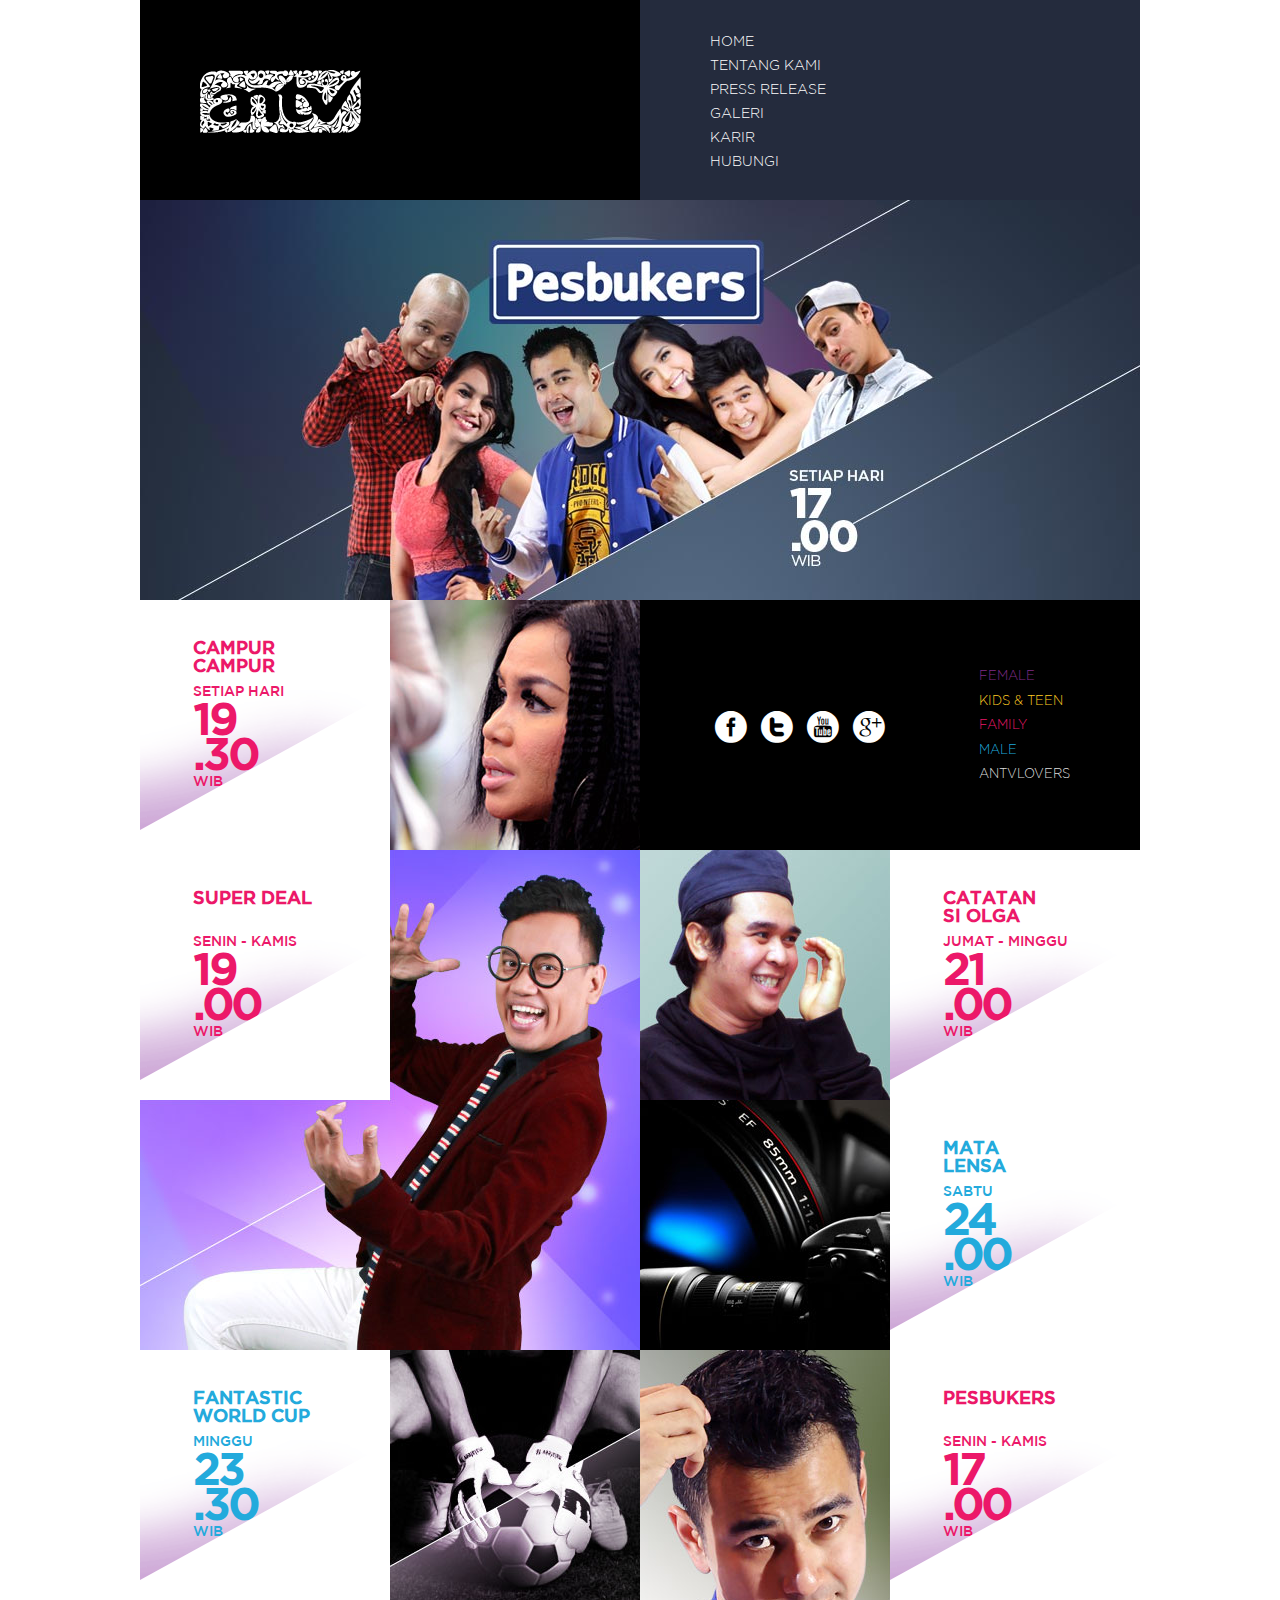
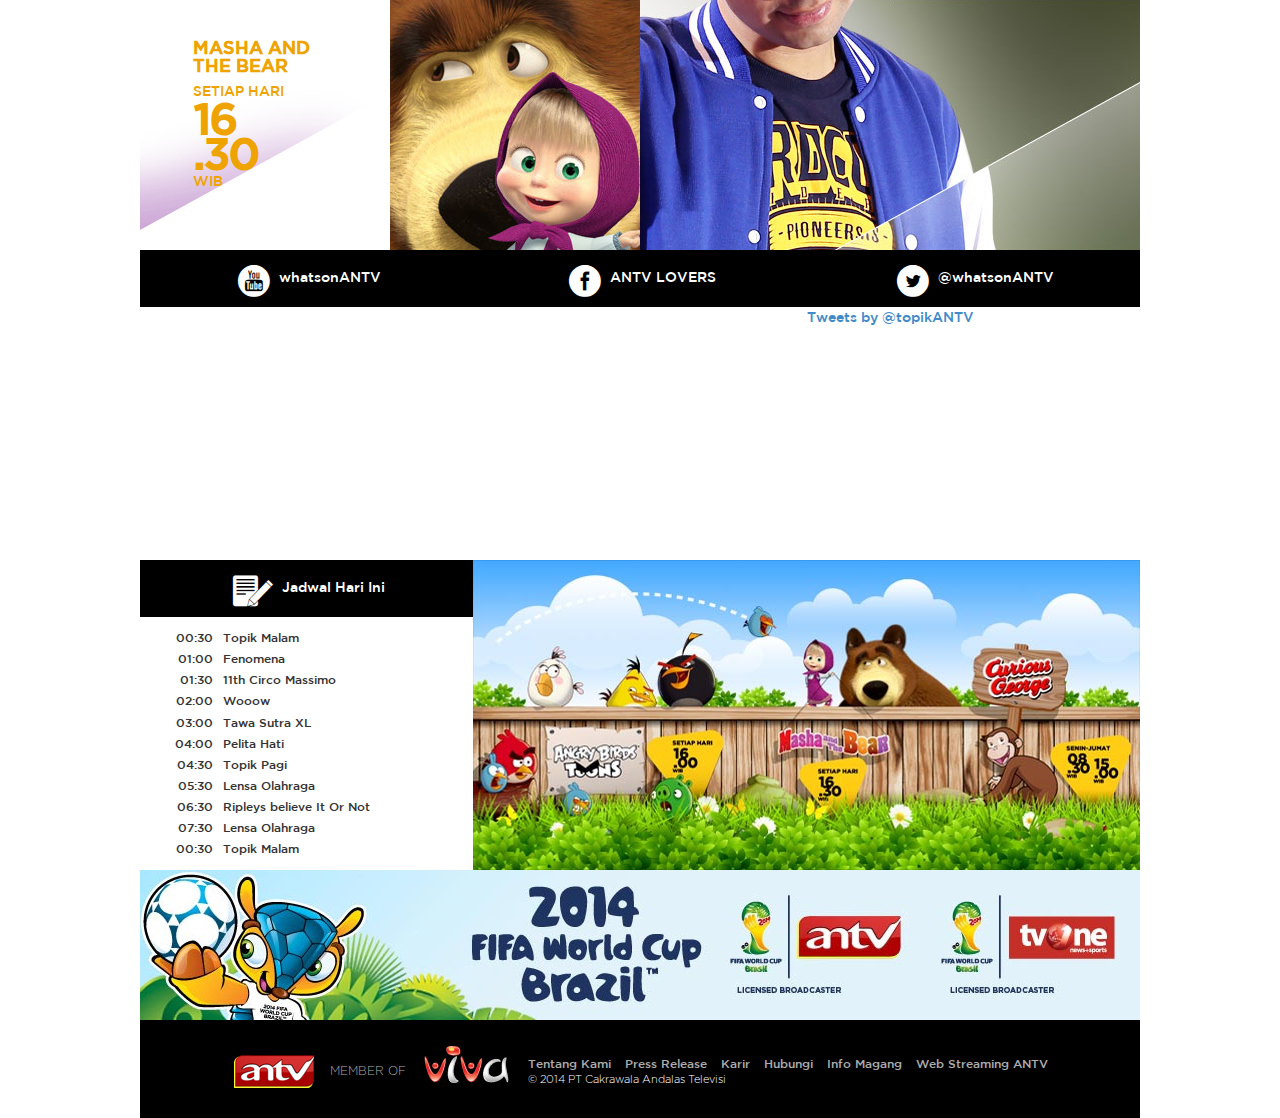
==== _index.html @ 437c38bb "server side" ====
<!DOCTYPE html>
<html lang="en">
  <head>
    <meta charset="utf-8">
    <meta http-equiv="X-UA-Compatible" content="IE=edge">
    <meta name="viewport" content="width=device-width, initial-scale=1">
    <meta name="description" content="">
    <meta name="author" content="">
    <link rel="shortcut icon" href="ico/favicon.ico">

    <title>Starter Template for Bootstrap</title>

    <!-- Bootstrap core CSS -->
    <link href="css/bootstrap.css" rel="stylesheet">

    <!-- Custom styles for this website -->
    <link href="css/style.css" rel="stylesheet">
    
    <!-- Custom styles for fonts -->
    <link href="css/fonts.css" rel="stylesheet">

    <!-- Just for debugging purposes. Don't actually copy this line! -->
    <!--[if lt IE 9]><script src="js/ie8-responsive-file-warning.js"></script><![endif]-->

    <!-- HTML5 shim and Respond.js IE8 support of HTML5 elements and media queries -->
    <!--[if lt IE 9]>
      <script src="https://oss.maxcdn.com/libs/html5shiv/3.7.0/html5shiv.js"></script>
      <script src="https://oss.maxcdn.com/libs/respond.js/1.4.2/respond.min.js"></script>
    <![endif]-->
  </head>

  <body class="no-js">
  <div id="overlay"></div>
  
  <div id="fb-root"></div>
  <script>(function(d, s, id) {
    var js, fjs = d.getElementsByTagName(s)[0];
    if (d.getElementById(id)) return;
    js = d.createElement(s); js.id = id;
    js.src = "//connect.facebook.net/en_GB/all.js#xfbml=1";
    fjs.parentNode.insertBefore(js, fjs);
  }(document, 'script', 'facebook-jssdk'));</script>
  
	<div id="main" class="container">
    
      <header>
        <div id="main_nav" class="navbar row" role="navigation">
          <div id="logo_area" class="col-xs-12 col-sm-6">
            <a href="javascript:void(0);" id="menu" class="visible-xs"><span class="icon icon-menu"></span></a>
            <a href="index.html"><img src="images/logo.png" width="162" height="63"></a>
          </div>
          <nav id="menu_area" class="col-xs-12 col-sm-6">
            <a href="javascript:void(0);" id="close" class="visible-xs"><span class="icon icon-close"></span></a>
            <ul>
              <li><a href="index.html">HOME</a></li>
              <li><a href="tentang_kami.html">TENTANG KAMI</a></li>
              <li><a href="press_release.html">PRESS RELEASE</a></li>
              <li><a href="galeri.html">GALERI</a></li>
              <li><a href="karir.html">KARIR</a></li>
              <li><a href="hubungi.html">HUBUNGI</a></li>
            </ul>
            <ul class="visible-xs">
              <li><a class="female" href="female.html">FEMALE</a></li>
              <li><a class="kids" href="kids.html">KIDS & TEEN</a></li>
              <li><a class="family" href="family.html">FAMILY</a></li>
              <li><a class="male" href="male.html">MALE</a></li>
              <li><a href="antvlovers.html">ANTVLOVERS</a></li>
            </ul>
          </nav>
        </div>
      </header>
    
      <div id="header">
        <ul class="rslides" id="slider">
          <li><img src="images/banner.jpg" alt=""><!--<p class="caption">This is a caption 1</p>--></li>
          <li><img src="images/banner2.jpg" alt=""><!--<p class="caption">This is a caption 2</p>--></li>
          <li><img src="images/banner3.jpg" alt=""><!--<p class="caption">This is a caption 3</p>--></li>
        </ul>
      </div>
      
      <div id="row1" class="row">
      
        <div class="col-xs-12 col-sm-6 col-sm-push-6">
          <div id="share">
            <div>
              <a href="#" class="icon icon-facebook"></a>
              <a href="#" class="icon icon-twitter"></a>
              <a href="#" class="icon icon-youtube"></a>
              <a href="#" class="icon icon-gplus"></a>
            </div>
          </div>
          <ul id="kanal_menu" class="hidden-xs">
            <li><a class="female" href="index.html">FEMALE</a></li>
            <li><a class="kids" href="index.html">KIDS & TEEN</a></li>
            <li><a class="family" href="index.html">FAMILY</a></li>
            <li><a class="male" href="index.html">MALE</a></li>
            <li><a href="index.html">ANTVLOVERS</a></li>
          </ul>
        </div>
        
  		<div class="col-xs-12 col-sm-6 col-sm-pull-6">
        
          <div class="row">
          
            <div class="col-xs-6 col-sm-6 box">
              <div class="box_content red">
                <img class="box_mask" src="images/mask.png">
                <h4 class="jdl_program">CAMPUR<br>CAMPUR</h4>
                <p class="hari">SETIAP HARI</p>
                <h1 class="jam">19<br>.30 <p>WIB</p></h1>
              </div>
            </div>
            
            <div class="col-xs-6 col-sm-6 box">
              <div class="box_content">
              <img class="cover" src="images/melaney.jpg">
              </div>
            </div>

          </div>
          
        </div>
        
      </div><!--END: #row1-->
      
      <div id="row2" class="row">
    
        <div class="col-xs-12 col-sm-6">
          <div class="row">
          
            <div class="col-xs-6 col-sm-6 box gantung">
              <div class="box_content red">
                <img class="box_mask" src="images/mask.png">
                <h4 class="jdl_program">SUPER DEAL</h4>
                <p class="hari">SENIN - KAMIS</p>
                <h1 class="jam">19<br>.00 <p>WIB</p></h1>
              </div>
            </div>
            
            <img class="cover" src="images/uya.jpg">
            
          </div>
        </div>
      
        <div class="col-xs-12 col-sm-6">
        
          <div class="row">
        
            <div class="col-xs-6 col-sm-6 box">
              <div class="box_content">
              <img class="cover" src="images/olga.jpg">
              </div>
            </div>
          
            <div class="col-xs-6 col-sm-6 box">
              <div class="box_content red">
                <img class="box_mask" src="images/mask.png">
                <h4 class="jdl_program">CATATAN<br>SI OLGA</h4>
                <p class="hari">JUMAT - MINGGU</p>
                <h1 class="jam">21<br>.00 <p>WIB</p></h1>
              </div>
            </div>
          
          </div>
          
          <div class="row">
        
            <div class="col-xs-6 col-sm-6 box">
              <div class="box_content">
              <img class="cover" src="images/lensa.jpg">
              </div>
            </div>
          
            <div class="col-xs-6 col-sm-6 box">
              <div class="box_content blue">
                <img class="box_mask" src="images/mask.png">
                <h4 class="jdl_program">MATA<br>LENSA</h4>
                <p class="hari">SABTU</p>
                <h1 class="jam">24<br>.00 <p>WIB</p></h1>
              </div>
            </div>
          
          </div>
          
        </div>
        
      </div><!--END: #row2-->
      
      <div id="row3" class="row">
    
        <div class="col-xs-12 col-sm-6">
        
          <div class="row">
                  
            <div class="col-xs-6 col-sm-6 box">
              <div class="box_content blue">
                <img class="box_mask" src="images/mask.png">
                <h4 class="jdl_program">FANTASTIC WORLD CUP</h4>
                <p class="hari">MINGGU</p>
                <h1 class="jam">23<br>.30 <p>WIB</p></h1>
              </div>
            </div>
            
            <div class="col-xs-6 col-sm-6 box">
              <div class="box_content">
              <img class="cover" src="images/bola.jpg">
              </div>
            </div>
          
          </div>
          
          <div class="row">
          
            <div class="col-xs-6 col-sm-6 box">
              <div class="box_content yellow">
                <img class="box_mask" src="images/mask.png">
                <h4 class="jdl_program">MASHA AND<br>THE BEAR</h4>
                <p class="hari">SETIAP HARI</p>
                <h1 class="jam">16<br>.30 <p>WIB</p></h1>
              </div>
            </div>
            
            <div class="col-xs-6 col-sm-6 box">
              <div class="box_content">
              <img class="cover" src="images/masha.jpg">
              </div>
            </div>
          
          </div>
          
        </div>
        
        <div class="col-xs-12 col-sm-6">
          <div class="row">
          
            <div class="col-xs-6 col-sm-6 box gantung kanan">
              <div class="box_content red">
                <img class="box_mask" src="images/mask.png">
                <h4 class="jdl_program">PESBUKERS</h4>
                <p class="hari">SENIN - KAMIS</p>
                <h1 class="jam">17<br>.00 <p>WIB</p></h1>
              </div>
            </div>
            
            <img class="cover" src="images/rafi.jpg">
          
          </div>
        </div>
        
      </div><!--END: #row3-->
      
      <div id="row4" class="row">
    
        <div id="kiri" class="col-xs-6 col-sm-4">
          <div class="row">
          
            <div class="col-xs-12 col-sm-12 fixed_height">
              <div class="box_title"><span class="icon icon-youtube"></span> whatsonANTV</div>
              <iframe width="100%" height="82%" src="//www.youtube.com/embed/pah2IJ0XaGI" frameborder="0" allowfullscreen></iframe>
            </div>
            
            <div id="jadwal" class="col-xs-12 col-sm-12 fixed_height">
              <div class="box_title"><span class="icon icon-pen"></span> Jadwal Hari Ini</div>
              <div class="scroll">
                <table width="100%" border="0" cellspacing="1" cellpadding="2">
                  <tr>
                    <td class="pull-right">00:30</td>
                    <td>Topik Malam</td>
                  </tr>
                  <tr>
                    <td class="pull-right">01:00</td>
                    <td>Fenomena</td>
                  </tr>
                  <tr>
                    <td class="pull-right">01:30</td>
                    <td>11th Circo Massimo</td>
                  </tr>
                  <tr>
                    <td class="pull-right">02:00</td>
                    <td>Wooow</td>
                  </tr>
                  <tr>
                    <td class="pull-right">03:00</td>
                    <td>Tawa Sutra XL</td>
                  </tr>
                  <tr>
                    <td class="pull-right">04:00</td>
                    <td>Pelita Hati</td>
                  </tr>
                  <tr>
                    <td class="pull-right">04:30</td>
                    <td>Topik Pagi</td>
                  </tr>
                  <tr>
                    <td class="pull-right">05:30</td>
                    <td>Lensa Olahraga</td>
                  </tr>
                  <tr>
                    <td class="pull-right">06:30</td>
                    <td>Ripleys believe It Or Not</td>
                  </tr>
                  <tr>
                    <td class="pull-right">07:30</td>
                    <td>Lensa Olahraga</td>
                  </tr>
                  <tr>
                    <td class="pull-right">00:30</td>
                    <td>Topik Malam</td>
                  </tr>
                  <tr>
                    <td class="pull-right">01:00</td>
                    <td>Fenomena</td>
                  </tr>
                  <tr>
                    <td class="pull-right">01:30</td>
                    <td>11th Circo Massimo</td>
                  </tr>
                  <tr>
                    <td class="pull-right">02:00</td>
                    <td>Wooow</td>
                  </tr>
                </table>
              </div>
            </div>
          
          </div>
        </div>
        
        <div id="kanan" class="col-xs-6 col-sm-8">
          
          <div class="row">
          
            <div class="col-xs-12 col-sm-6 fixed_height">
              <div class="box_title"><span class="icon icon-facebook"></span> ANTV LOVERS</div>
              <div class="fb-like-box" data-href="https://www.facebook.com/pages/antv-lovers/152528918100149" data-width="100%" data-height="100%" data-colorscheme="light" data-show-faces="true" data-header="false" data-stream="false" data-show-border="false"></div>
            </div>
            <div class="col-xs-12 col-sm-6 fixed_height">
              <div class="box_title"><span class="icon icon-twitter2"></span> @whatsonANTV</div>
              <a class="twitter-timeline"  href="https://twitter.com/topikANTV"  data-widget-id="440162177152872448">Tweets by @topikANTV</a>
      <script>!function(d,s,id){var js,fjs=d.getElementsByTagName(s)[0],p=/^http:/.test(d.location)?'http':'https';if(!d.getElementById(id)){js=d.createElement(s);js.id=id;js.src=p+"://platform.twitter.com/widgets.js";fjs.parentNode.insertBefore(js,fjs);}}(document,"script","twitter-wjs");</script>
            </div>
            
          </div>
          
          <div class="hidden-xs">
            <img class="cover" src="images/anime.jpg">
          </div>
          
        </div>
        
      </div><!--END: #row4-->
      
      <img class="cover visible-xs" src="images/anime.jpg">
      <img class="cover" src="images/worldcup.jpg">
      
      <footer class="row">
        
        <div id="member" class="pull-left">
          <img src="images/logo_antv_small.png"> MEMBER OF <img src="images/logo_viva_small.png">
        </div>
        
        <div id="menu_foot" class="pull-left">
          <a href="#">Tentang Kami</a>
          <a href="#">Press Release</a>
          <a href="#">Karir</a>
          <a href="#">Hubungi</a>
          <a href="#">Info Magang</a>
          <a href="#">Web Streaming ANTV</a>
          <span>&copy; 2014 PT Cakrawala Andalas Televisi</span>
        </div>
          
      </footer>
      
      </div><!-- /.container -->

    <!-- Bootstrap core JavaScript
    ================================================== -->
    <!-- Placed at the end of the document so the pages load faster -->
    <script src="js/jquery.min.js"></script>
    <script src="js/responsiveslides.min.js"></script>
	<script src="js/modernizr.js"></script>
    <script src="js/controller.js"></script>
  </body>
</html>
---- css/style.css ----
@charset "UTF-8";
/* CSS Document */

/*MAIN*/
body {
	font-family: "Gotham-Medium", Arial, Helvetica, sans-serif;
}
a,
.icon {
	transition: color 200ms linear 0s, background-color 300ms cubic-bezier(0.23, 1, 0.32, 1) 0s;
}
a:hover {
	text-decoration: none;
}
#main {
	background: #000;
}
.no_scroll {
	overflow: hidden;
}
.tutup {
	/*background: rgba(236, 24, 105, 0.5);*/
	position: fixed;
	top: 0;
    bottom: 0;
	z-index: 5;
    width: 100%;
}

/*INDEPENDENT CLASS*/
.box_title {
	background: #000;
	color: #fff;
	text-align: center;
}

/*HEADER*/
#menu_area {
	background: #242b3d;
}
#menu_area ul {
	margin: 30px 0 0 14%;
	padding: 0;
}
#menu_area ul li,
#kanal_menu li {
	list-style: none;
	padding: 0;
	font-family: "Gotham-Light", Arial, Helvetica, sans-serif;
}
#menu_area ul li a {
	padding: 2px 0;
	color: #fff;
	display: inline-block;
}
#menu_area ul li a:hover {
	color: #ffca23;
}
#share {
	float: left;
}
#share div {
	display: table-cell;
	vertical-align: middle;
	position: absolute;
	top: 58%;
	width: 50%;
	text-align: right;
}
#share a {
	padding-top: 0;
	height: 32px;
}
#kanal_menu {
	float: right;
	margin: 13% 70px 0 0;
}
#kanal_menu li a {
	padding: 3px 0;
	font-size: 13px;
	display: inline-block;
	color: #ddd;
}
#kanal_menu li a.female,
#menu_area li a.female {
	color: #802c89;
}
#kanal_menu li a.kids,
#menu_area li a.kids {
	color: #ffca23;
}
#kanal_menu li a.family,
#menu_area li a.family {
	color: #ec1869;
}
#kanal_menu li a.male,
#menu_area li a.male {
	color: #1fa9db;
}
#kanal_menu li a:hover {
	color: #fff;
}
#main_nav,
#logo_area,
#menu_area {
	height: 200px;
}
#logo_area {
	text-align:left;
}
#logo_area img {
	margin: 70px 0 67px 60px;
	width: 162px;
	height: auto;
}

@media (max-width: 767px) {
/*MOBILE SITE MENU*/
	header {
		margin-bottom: 29px;
	}
    #main_nav,
	#logo_area,
	#menu_area {
		height: auto;
	}
	#logo_area {
		position: fixed;
		background: #000;
		z-index: 3;
		text-align: center;
	}
	#logo_area img {
		margin: 15px 0;
		width: 125px;
		height: auto;
	}
	#menu,
	#close {
		position: fixed;
		top: 23px;
		right: 10px;
		background: #fff;
		color: #1F2430;
		z-index: 3;
	}
	#close {
		position: absolute;
	}
	#menu .icon,
	#close .icon {
		padding: 0;
		width: 31px;
		height: 31px;
	}
	#menu_area {
		background: rgba(36, 43, 61, 0.95);
		float:right;        
		position:fixed;
		right:-270px;
		top:0px;
		display:none;
		z-index: 6;
		width:270px;
		height:100%;
		overflow: auto;
	}
	#menu_area ul {
		margin-right: 14%;
	}
	#menu_area ul li a {
		display: block;
		padding: 5px 0;
		border-bottom: 1px dotted #354255;
	}
	a.boxclose{
		font-size: 1.5em;
		font-family: 'futura_book';
		float:right;
		width:40px;
		height:40px;
		position:absolute;
		right:30px;
		top:30px;
		color:#fff;
		background-color:#00b698;
		cursor:pointer;
		z-index:120;
	}
	a.boxclose:hover {
		background-color:#00857f;
		cursor:pointer;
	}
        
/* Style for overlay and box end*/ 
}

@media (min-width: 500px) {
	#row1 .col-sm-6,
	#row2 .col-sm-6,
	#row3 .col-sm-6 {
    	width: 50%;
  	}
  	.col-sm-pull-6 {
    	right: 50%;
  	}
  	.col-sm-push-6 {
    	left: 50%;
  	}
}

@media (min-width: 320px) and (max-width: 767px) {
	#row4 .col-sm-4,
	#row4 .col-sm-8 {
		width: 50%;
	}
	#share {
		float: none;
	}
	#share div {
		display: block;
		height: 100%;
		margin: 17% 0;
		text-align: center;
		top: 0;
		width: 100%;
		position: relative;
	}
	#share div .icon {
		font-size: 40px;
	}
}
@media (max-width: 499px) {
	#share div {
		margin: 12px 0 20px;
	}
}
@media (max-width: 479px) {
	#row4 .col-xs-6 {
		width: 100%;
	}
}

#header {
	position: relative;
	display: table;
	width: 100%;
	clear: both;
}
.box {
	background: #fff url(../images/bg_shade.gif) no-repeat left bottom;
	background-size: contain;
	display: inline-block;
	position: relative;
	overflow: hidden;
}
.box:after {
	content: "";
	display: block;
	padding-top: 100%;
}
.gantung {
	position: absolute;
	top: 0;
}
.gantung.kanan {
	right: 0;
}
.box_content {
	position: absolute;
	top: 0;
	left: 0;
	right: 0;
	bottom: 0;
}
.box_mask {
	position: absolute;
	left: 0;
	bottom: 0;
	width: 100%;
}
.cover {
	width: 100%;
	height: auto;
}

/*FONT COLOR*/
.red {
	color: #ec1869;
}
.blue {
	color: #23aadc;
}
.yellow {
	color: #efa300;
}

/*SQUARE BOX*/
.box_content .jdl_program,
.box_content .hari,
.box_content .jam {
	margin-left: 21%;
	margin-right: 5%;
}
.box_content .jdl_program,
.box_content .jam {
	font-weight: bold;
}
.box_content .jdl_program {
	margin-bottom: 5px;
	margin-top: 15%;
	height: 43px;
}
.box_content .hari {
	margin-bottom: 0;
}
.box_content .jam {
	width: 75px;
	font-size: 45px;
	line-height: 35px;
	letter-spacing: -3px;
	word-wrap: break-word;
	margin-top: 0;
	font-family: "Gotham-Bold", Arial, Helvetica, sans-serif;
}
.box_content .jam p {
	margin-top: -7px;
	letter-spacing: 0;
	font-size: 14px;
	font-weight: normal;
	font-family: "Gotham-Medium", Arial, Helvetica, sans-serif;
}
.box_content .jdl_program {
	font-size: 18px;
	line-height: 18px;
	margin-bottom: 0;
	margin-top: 15%;
}

@media (min-width: 750px) and (max-width: 950px) {
	.box_content .jdl_program,
	.box_content .hari,
	.box_content .jam {
		margin-left: 17%;
		margin-right: 5%;
	}
	.box_content .jdl_program {
		margin-top: 12%;
	}
	.box_mask {
		display: none;
	}
}

@media (min-width: 500px) and (max-width: 749px) {
	.box_content .jdl_program,
	.box_content .hari,
	.box_content .jam {
		margin-left: 10%;
		margin-right: 5%;
	}
	.box_content .jdl_program {
		font-size: 16px;
		margin-bottom: 10px;
		margin-top: 8%;
		height: 35px;
	}
	.box_content .hari {
		font-size: 12px;
		margin-right: 0;
	}
	.box_content .jam {
		line-height: 30px;
		font-size: 37px;
		margin-bottom: 3px;
	}
	.box_content .jam p {
		margin-top: -5px;
	}
	.box_mask {
		display: none;
	}
}

@media (min-width: 500px) and (max-width: 640px) {
	.box_content .jam {
		line-height: 25px;
		font-size: 30px;
	}
	.box_content .jam p {
		font-size: 12px;
	}
}

@media (min-width: 500px) and (max-width: 565px) {
	.box_content .jdl_program {
		font-size: 14px;
		margin-bottom: 0;
	}
}

@media (min-width: 320px) and (max-width: 480px) {
	.box_mask {
		display: none;
	}
}
@media (max-width: 320px) {
	.box_content .jdl_program,
	.box_content .hari,
	.box_content .jam {
		margin-left: 10%;
		margin-right: 5%;
	}
	.box_content .jdl_program {
		font-size: 16px;
		margin-bottom: 10px;
		margin-top: 8%;
		height: 35px;
	}
	.box_content .hari {
		font-size: 12px;
	}
	.box_content .jam {
		line-height: 25px;
		font-size: 30px;
		margin-bottom: 3px;
	}
	.box_content .jam p {
		margin-top: -5px;
	}
}

/*END: SQUARE BOX*/

/*ROW4*/
#row4, #row4 .box {
	background: #fff;
}
#kiri {
	background: #fff;
}
#kiri .fixed_height,
#kanan .fixed_height {
	height: 310px;
}

/*JADWAL*/
#jadwal {
}
#jadwal td {
	padding: 2px 5px;
}
.scroll {
	font-size: 12px;
	margin: 10px 0;
	height: 233px;
	overflow: auto;
}
@media (min-width: 767px) and (max-width: 800px) {
	#kiri #jadwal.fixed_height {
		height: 238px;
	}
	.scroll {
		height: 170px;
	}
}

/*FOOTER*/
footer {
	padding: 25px 10px 20px;
	font-size: 12px;
}
#member {
	font-family: "Gotham-Light", Arial, Helvetica, sans-serif;
	margin: 0 0 0 7.3%;
}
#member img {
	padding: 0 12px 10px;
}
#member,
#menu_foot a {
	color: #acacac;
}
#menu_foot {
	margin: 10px 0;
}
#menu_foot a {
	margin: 0 5px;
}
footer, #menu_foot a:hover {
	color: #fff;
	text-decoration: none;
}
#menu_foot span {
	display: block;
	padding: 0 5px;
	font-size: 11px;
	font-family: "Gotham-Light", Arial, Helvetica, sans-serif;
}

@media (min-width: 767px) and (max-width: 950px) {
	footer {
		font-size: 10px;
	}
	#member {
		margin: 0;
	}
}

@media (min-width: 480px) and (max-width: 766px) {
	footer {
		text-align: center;
	}
	#member {
		margin: 0;
		width: 100%;
	}
	#member img {
		width: 15%;
	}
	#menu_foot {
		width: 100%;
	}
}
	
@media (max-width: 479px) {
	footer {
		text-align: center;
	}
	#member {
		margin: 0;
		width: 100%;
	}
	#member img {
		width: 30%;
	}
	#menu_foot span {
		padding: 5px;
	}
}
	
/*SLIDER*/
/*! http://responsiveslides.com v1.54 by @viljamis */

.rslides {
	position: relative;
	list-style: none;
	overflow: hidden;
	width: 100%;
	padding: 0;
	margin: 0;
}
.rslides li {
	-webkit-backface-visibility: hidden;
	position: absolute;
	display: none;
	width: 100%;
	left: 0;
	top: 0;
}
.rslides li:first-child {
	position: relative;
	display: block;
	float: left;
}
.rslides img {
	display: block;
	height: auto;
	float: left;
	width: 100%;
	border: 0;
}
.callbacks {
	position: relative;
	list-style: none;
	overflow: hidden;
	width: 100%;
	padding: 0;
	margin: 0;
}
.callbacks li {
	position: absolute;
	width: 100%;
	left: 0;
	top: 0;
}
.callbacks img {
	display: block;
	position: relative;
	z-index: 1;
	height: auto;
	width: 100%;
	border: 0;
}
.callbacks .caption {
	display: block;
	position: absolute;
	z-index: 2;
	font-size: 20px;
	text-shadow: none;
	color: #fff;
	background: #000;
	background: rgba(0,0,0, .8);
	left: 0;
	right: 0;
	bottom: 0;
	padding: 10px 20px;
	margin: 0;
	max-width: none;
}
.callbacks_nav {
	position: absolute;
	-webkit-tap-highlight-color: rgba(0,0,0,0);
	top: 52%;
	left: 0;
	opacity: 0.7;
	z-index: 3;
	text-indent: -9999px;
	overflow: hidden;
	text-decoration: none;
	height: 61px;
	width: 38px;
	margin-top: -45px;
}
.callbacks_nav:active {
	opacity: 1.0;
}
.callbacks_nav.next {
	left: auto;
	background-position: right top;
	right: 0;
}
---- css/fonts.css ----
@font-face {
	font-family: 'Gotham-Bold';
	src: url('../fonts/Gotham-Bold.eot?') format('eot'), 
	     url('../fonts/Gotham-Bold.woff') format('woff'), 
	     url('../fonts/Gotham-Bold.ttf')  format('truetype'),
	     url('../fonts/Gotham-Bold.svg#Gotham-Bold') format('svg');
}
@font-face {
	font-family: 'Gotham-Light';
	src: url('../fonts/Gotham-Light.eot?') format('eot'), 
	     url('../fonts/Gotham-Light.otf')  format('opentype'),
	     url('../fonts/Gotham-Light.woff') format('woff'), 
	     url('../fonts/Gotham-Light.ttf')  format('truetype'),
	     url('../fonts/Gotham-Light.svg#Gotham-Light') format('svg');
}
@font-face {
	font-family: 'Gotham-Medium';
	src: url('../fonts/Gotham-Medium.eot?') format('eot'), 
	     url('../fonts/Gotham-Medium.woff') format('woff'), 
	     url('../fonts/Gotham-Medium.ttf')  format('truetype'),
	     url('../fonts/Gotham-Medium.svg#GothamMedium') format('svg');
}

@font-face {
  font-family: "icon-font";
  src:url("../fonts/fonticons.eot");
  src:url("../fonts/fonticons.eot?#iefix") format("embedded-opentype"),
    url("../fonts/fonticons.woff") format("woff"),
    url("../fonts/fonticons.ttf") format("truetype"),
    url("../fonts/fonticons.svg#icon-font") format("svg");
  font-weight: normal;
  font-style: normal;
}
[data-icon]:before {
  font-family: "icon-font" !important;
  content: attr(data-icon);
  font-style: normal !important;
  font-weight: normal !important;
  font-variant: normal !important;
  text-transform: none !important;
  speak: none;
  line-height: 1;
  -webkit-font-smoothing: antialiased;
  -moz-osx-font-smoothing: grayscale;
}
[class^="icon-"]:before,
[class*=" icon-"]:before {
  font-family: "icon-font" !important;
  font-style: normal !important;
  font-weight: normal !important;
  font-variant: normal !important;
  text-transform: none !important;
  speak: none;
  line-height: 1;
  -webkit-font-smoothing: antialiased;
  -moz-osx-font-smoothing: grayscale;
}

.icon {
	display: inline-block;
    font-size: 32px;
    height: 57px;
    padding: 13px 5px 0;
    vertical-align: middle;
}
a.icon {
	color: #fff;
}
.icon-close:before {
  content: "a";
}
.icon-facebook:before {
  content: "b";
}
a.icon-facebook:hover {
	color: #3B5998;
}
.icon-gplus:before {
  content: "c";
}
a.icon-gplus:hover {
	color: #DA3838;
}
.icon-menu:before {
  content: "d";
}
.icon-pen {
	font-size: 40px;
	padding-top: 8px;
}
.icon-pen:before {
  content: "e";
}
.icon-twitter2:before {
  content: "f";
}
.icon-twitter:before {
  content: "g";
}
a.icon-twitter:hover,
a.icon-twitter2:hover {
	color: #1AB1E7;
}
.icon-youtube:before {
  content: "h";
}
a.icon-youtube:hover {
	color: #C3110B;
}
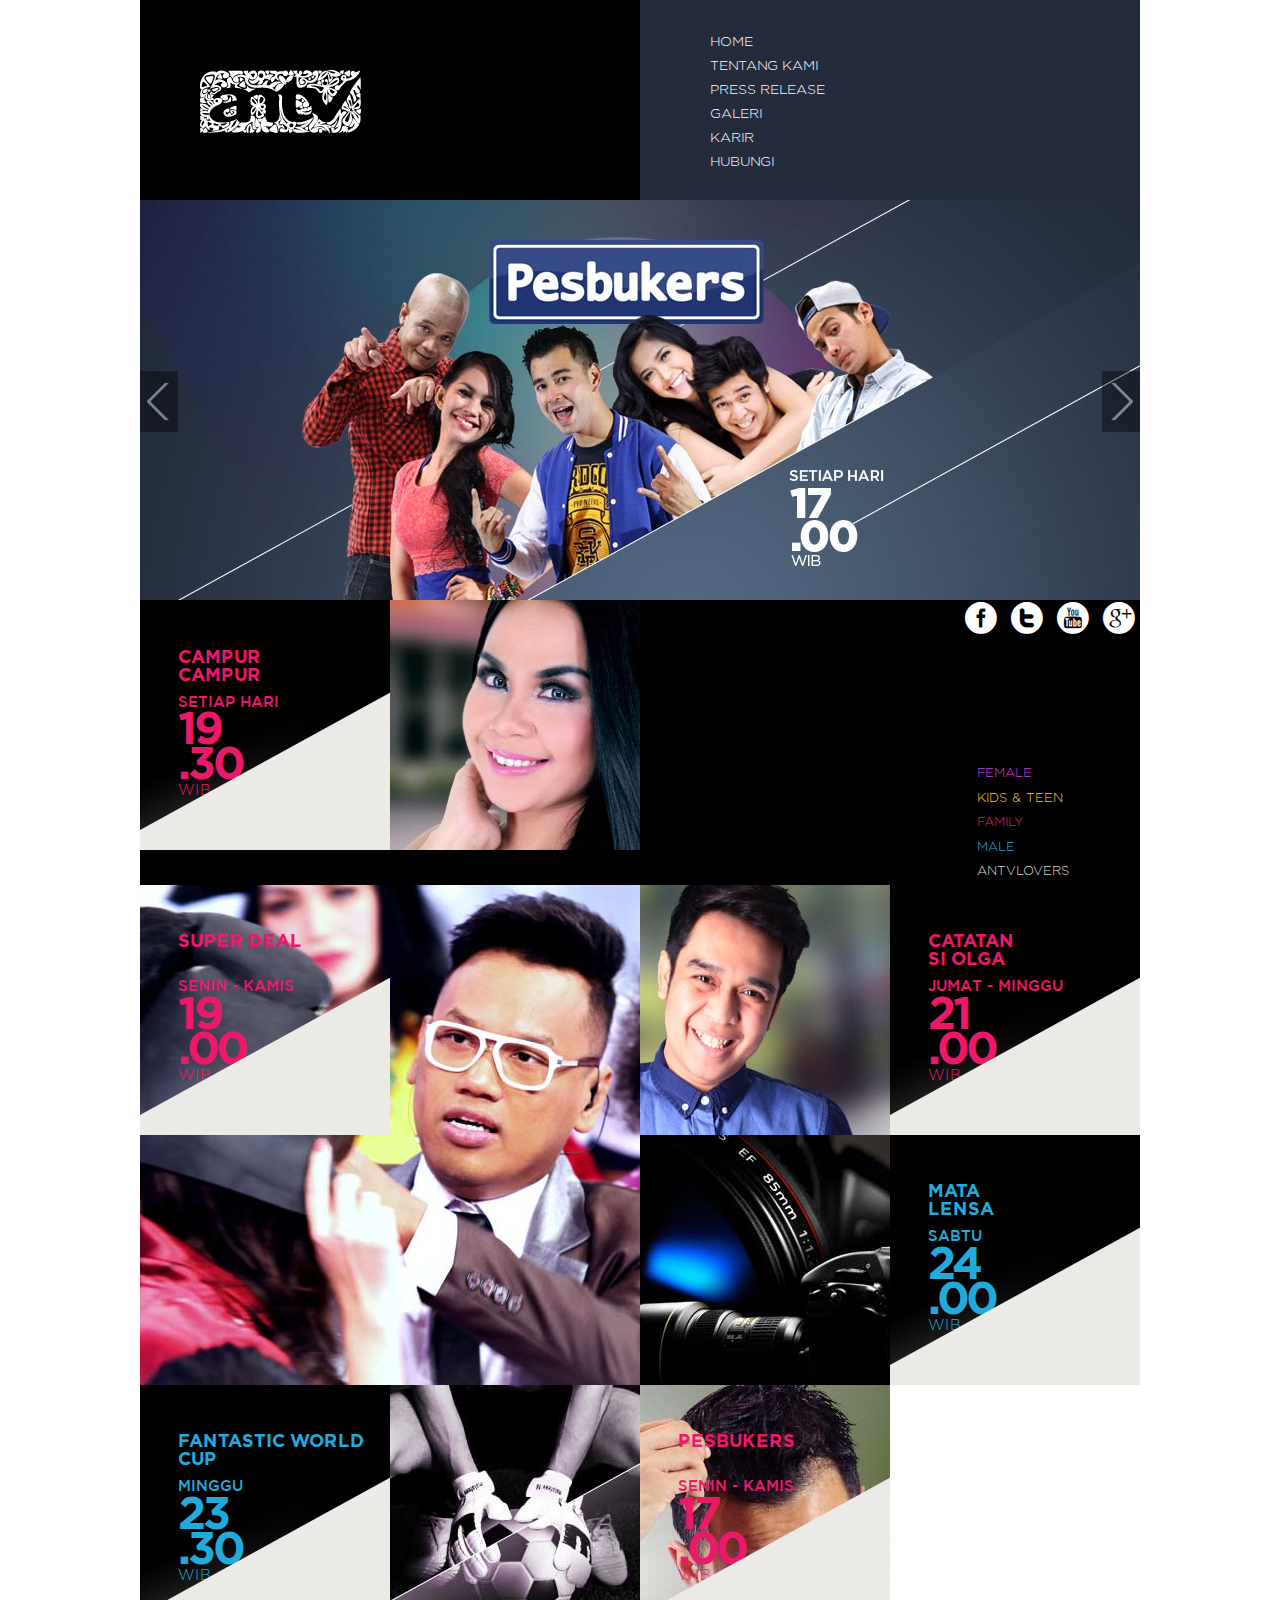
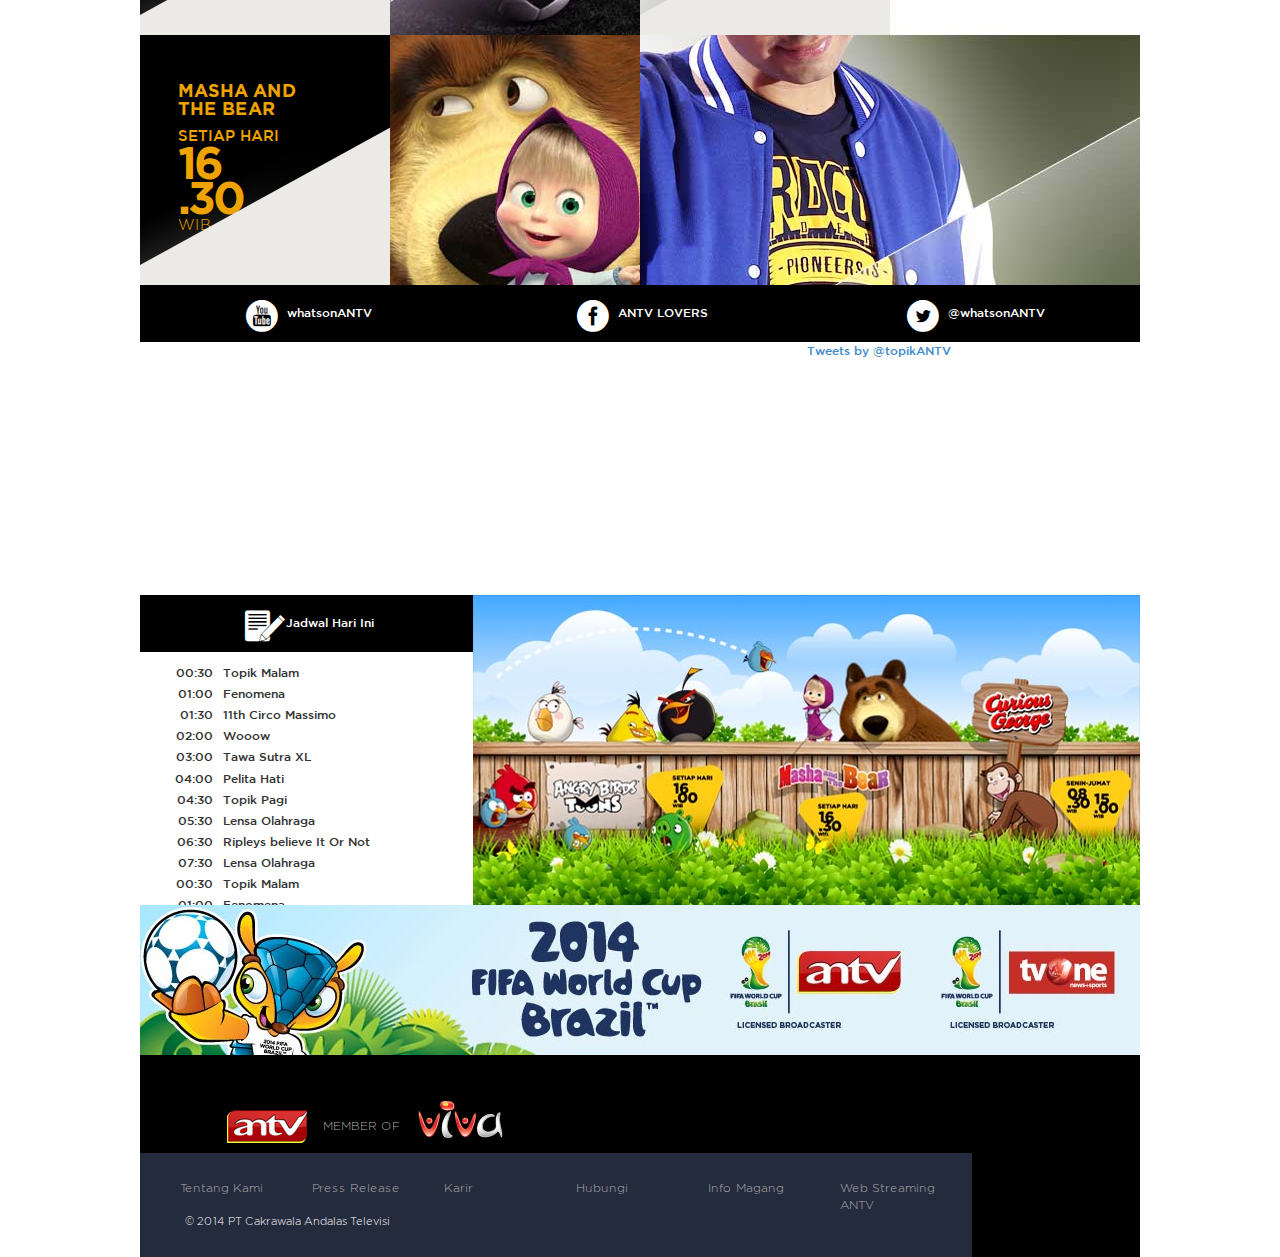
==== commit 8be1897c: "FINAL MAJOR UPDATE!!" ====
--- a/_index.html
+++ b/_index.html
@@ -83,10 +83,10 @@
         <div class="col-xs-12 col-sm-6 col-sm-push-6">
           <div id="share">
             <div>
-              <a href="#" class="icon icon-facebook"></a>
-              <a href="#" class="icon icon-twitter"></a>
+              <a href="https://www.facebook.com/pages/ANTVLovers/252369521494578" class="icon icon-facebook"></a>
+              <a href="https://twitter.com/whatsonANTV" class="icon icon-twitter"></a>
               <a href="#" class="icon icon-youtube"></a>
-              <a href="#" class="icon icon-gplus"></a>
+              <a href="https://plus.google.com/app/basic/106939868938222633265?source=apppromo" class="icon icon-gplus"></a>
             </div>
           </div>
           <ul id="kanal_menu" class="hidden-xs">
--- a/css/style.css
+++ b/css/style.css
@@ -4,67 +4,183 @@
 /*MAIN*/
 body {
 	font-family: "Gotham-Medium", Arial, Helvetica, sans-serif;
+	font-size: 12px;
+}
+header {
+	font-size: 14px;
+	display: table;
+	width: 100%;
 }
 a,
-.icon {
-	transition: color 200ms linear 0s, background-color 300ms cubic-bezier(0.23, 1, 0.32, 1) 0s;
+.callbacks_nav,
+.icon,
+.accordion .title,
+#profile_menu {
+	transition: color 200ms linear 0.1s, background-color 300ms cubic-bezier(0.23, 1, 0.32, 1) 0.1s;
 }
 a:hover {
 	text-decoration: none;
 }
+ul.list,
+ol.list {
+	padding: 0 0 0 12px;
+}
+ul.list li {
+	margin: 0;
+}
+ol {
+	padding: 0 0 0 17px;
+}
+ol.list li {
+	margin: 3px 0;
+}
+li {
+	margin: 10px 0;
+}
+.row {
+	position: relative;
+}
+
+/*FONT & BACKGROUND COLOR*/
+.red {
+	color: #ec1869;
+}
+.blue {
+	color: #23aadc;
+}
+.yellow {
+	color: #efa300;
+}
+.violet {
+	color: #7f298c;
+}
+.grey {
+	color: #fff;
+	background: #53565b;
+}
+.grey2 {
+	background: #74787f;
+}
+.light_grey {
+	color: #333;
+	background: #c5c5c5;
+}
+.light_grey2 {
+	background: #ebeae6;
+}
+.black {
+	background: #000;
+}
+.white {
+	background-color: #fff;
+}
+
+/*FONT-STYLE*/
+.jdl_program,
+.jam,
+.pview .description h4,
+.accordion .title {
+	font-family: "Gotham-Bold", Arial, Helvetica, sans-serif;
+}
+#menu_area ul li,
+#kanal_menu li,
+#profile_menu li,
+.jam p,
+.head_title span,
+.box article,
+.pview .description,
+.transmisi,
+footer,
+#menu_foot span {
+	font-family: "Gotham-Light", Arial, Helvetica, sans-serif;
+}
+
+/*INDEPENDENT CLASS*/
 #main {
 	background: #000;
 }
+#main_nav {
+	min-height: 50px;
+}
+.box_title {
+	background: #000;
+	color: #fff;
+	text-align: center;
+}
+.pulltop {
+	margin-top: -50%;
+}
+.pulltop2 {
+	margin-top: -25%;
+}
+.right {
+	right: 0px;
+}
+.bottom {
+	bottom: 0px;
+	top: 50% !important;
+}
 .no_scroll {
 	overflow: hidden;
 }
 .tutup {
-	/*background: rgba(236, 24, 105, 0.5);*/
+	/* background: rgba(236, 24, 105, 0.5); */
 	position: fixed;
 	top: 0;
     bottom: 0;
-	z-index: 5;
+	z-index: 3;
     width: 100%;
 }
-
-/*INDEPENDENT CLASS*/
-.box_title {
-	background: #000;
-	color: #fff;
-	text-align: center;
+#apply a {
+	position: absolute;
+	right: 20px;
+	bottom: 15px;
+	color: #CC2C2E;
+	z-index: 2;
 }
 
 /*HEADER*/
-#menu_area {
+#menu_area,
+#menu_foot {
 	background: #242b3d;
 }
 #menu_area ul {
 	margin: 30px 0 0 14%;
 	padding: 0;
 }
+#menu_area ul li ul {
+	margin: 0 0 10px 15px;
+	font-size: 12px;
+}
 #menu_area ul li,
-#kanal_menu li {
+#kanal_menu li,
+#profile_menu li {
 	list-style: none;
 	padding: 0;
-	font-family: "Gotham-Light", Arial, Helvetica, sans-serif;
-}
-#menu_area ul li a {
+	margin: 0;
+}
+#menu_area ul li a,
+#profile_menu li a {
 	padding: 2px 0;
 	color: #fff;
 	display: inline-block;
 }
-#menu_area ul li a:hover {
+#menu_area ul li a:hover,
+#profile_menu li a:hover,
+#profile_menu li a.active {
 	color: #ffca23;
-}
-#share {
-	float: left;
+	text-decoration: none;
+}
+#share.top,
+#share.top2 {
+		display: none;
+}
+#share.box {
+	background: #000;
 }
 #share div {
-	display: table-cell;
-	vertical-align: middle;
-	position: absolute;
-	top: 58%;
-	width: 50%;
+	top: 45%;
+	width: 100%;
 	text-align: right;
 }
 #share a {
@@ -73,9 +189,10 @@
 }
 #kanal_menu {
 	float: right;
-	margin: 13% 70px 0 0;
-}
-#kanal_menu li a {
+	margin: 26% 70px 0 0;
+}
+#kanal_menu li a,
+#profile_menu li a {
 	padding: 3px 0;
 	font-size: 13px;
 	display: inline-block;
@@ -83,7 +200,7 @@
 }
 #kanal_menu li a.female,
 #menu_area li a.female {
-	color: #802c89;
+	color: #cf40de;
 }
 #kanal_menu li a.kids,
 #menu_area li a.kids {
@@ -99,6 +216,32 @@
 }
 #kanal_menu li a:hover {
 	color: #fff;
+}
+#profile_menu {
+	padding: 0 0 0 35px;
+	position: absolute;
+	top: 0;
+}
+#profile_menu li a {
+	font-size: 12px;
+}
+#profile_menu.fxd {
+	position: fixed;
+	top: 0;
+	left: 0;
+	z-index: 1000;
+	width: 100%;
+	padding: 0;
+	background: rgba(0,0,0,0.8);
+	display: table;
+	text-align: center;
+}
+#profile_menu.fxd li {
+	display: inline-block;
+}
+#profile_menu.fxd li a {
+	padding: 15px 10px;
+	font-size: 11px;
 }
 #main_nav,
 #logo_area,
@@ -113,143 +256,18 @@
 	width: 162px;
 	height: auto;
 }
-
-@media (max-width: 767px) {
-/*MOBILE SITE MENU*/
-	header {
-		margin-bottom: 29px;
-	}
-    #main_nav,
-	#logo_area,
-	#menu_area {
-		height: auto;
-	}
-	#logo_area {
-		position: fixed;
-		background: #000;
-		z-index: 3;
-		text-align: center;
-	}
-	#logo_area img {
-		margin: 15px 0;
-		width: 125px;
-		height: auto;
-	}
-	#menu,
-	#close {
-		position: fixed;
-		top: 23px;
-		right: 10px;
-		background: #fff;
-		color: #1F2430;
-		z-index: 3;
-	}
-	#close {
-		position: absolute;
-	}
-	#menu .icon,
-	#close .icon {
-		padding: 0;
-		width: 31px;
-		height: 31px;
-	}
-	#menu_area {
-		background: rgba(36, 43, 61, 0.95);
-		float:right;        
-		position:fixed;
-		right:-270px;
-		top:0px;
-		display:none;
-		z-index: 6;
-		width:270px;
-		height:100%;
-		overflow: auto;
-	}
-	#menu_area ul {
-		margin-right: 14%;
-	}
-	#menu_area ul li a {
-		display: block;
-		padding: 5px 0;
-		border-bottom: 1px dotted #354255;
-	}
-	a.boxclose{
-		font-size: 1.5em;
-		font-family: 'futura_book';
-		float:right;
-		width:40px;
-		height:40px;
-		position:absolute;
-		right:30px;
-		top:30px;
-		color:#fff;
-		background-color:#00b698;
-		cursor:pointer;
-		z-index:120;
-	}
-	a.boxclose:hover {
-		background-color:#00857f;
-		cursor:pointer;
-	}
-        
-/* Style for overlay and box end*/ 
-}
-
-@media (min-width: 500px) {
-	#row1 .col-sm-6,
-	#row2 .col-sm-6,
-	#row3 .col-sm-6 {
-    	width: 50%;
-  	}
-  	.col-sm-pull-6 {
-    	right: 50%;
-  	}
-  	.col-sm-push-6 {
-    	left: 50%;
-  	}
-}
-
-@media (min-width: 320px) and (max-width: 767px) {
-	#row4 .col-sm-4,
-	#row4 .col-sm-8 {
-		width: 50%;
-	}
-	#share {
-		float: none;
-	}
-	#share div {
-		display: block;
-		height: 100%;
-		margin: 17% 0;
-		text-align: center;
-		top: 0;
-		width: 100%;
-		position: relative;
-	}
-	#share div .icon {
-		font-size: 40px;
-	}
-}
-@media (max-width: 499px) {
-	#share div {
-		margin: 12px 0 20px;
-	}
-}
-@media (max-width: 479px) {
-	#row4 .col-xs-6 {
-		width: 100%;
-	}
-}
-
 #header {
 	position: relative;
 	display: table;
 	width: 100%;
 	clear: both;
 }
+
+/* S: responsive resixe box */
 .box {
-	background: #fff url(../images/bg_shade.gif) no-repeat left bottom;
-	background-size: contain;
+	background-image: url(../images/bg_shade.png);
+	background-repeat: no-repeat;
+	background-position: left bottom;
 	display: inline-block;
 	position: relative;
 	overflow: hidden;
@@ -259,12 +277,36 @@
 	display: block;
 	padding-top: 100%;
 }
+.box.box2:after {
+	padding-top: 200%;
+}
+.box.box3:after {
+	padding-top: 300%;
+}
+.box.box4:after {
+	padding-top: 400%;
+}
+.box.box5:after {
+	padding-top: 500%;
+}
+.box.box6:after {
+	padding-top: 600%;
+}
+.box.land:after {
+	padding-top: 50%;
+}
+/* E: responsive resize box */
+
+#row_1 .box_content,
+#galeri .box_content,
+#share .box_content
+ {
+	overflow: visible;
+}
 .gantung {
 	position: absolute;
 	top: 0;
-}
-.gantung.kanan {
-	right: 0;
+	z-index: 2;
 }
 .box_content {
 	position: absolute;
@@ -272,6 +314,7 @@
 	left: 0;
 	right: 0;
 	bottom: 0;
+	overflow: auto;
 }
 .box_mask {
 	position: absolute;
@@ -284,163 +327,130 @@
 	height: auto;
 }
 
-/*FONT COLOR*/
-.red {
-	color: #ec1869;
-}
-.blue {
-	color: #23aadc;
-}
-.yellow {
-	color: #efa300;
-}
-
 /*SQUARE BOX*/
-.box_content .jdl_program,
-.box_content .hari,
-.box_content .jam {
-	margin-left: 21%;
+.jdl_program,
+.hari,
+.jam {
+	margin-left: 15%;
 	margin-right: 5%;
 }
-.box_content .jdl_program,
-.box_content .jam {
+.jdl_program {
+	height: 43px;
+	font-size: 18px;
+	line-height: 18px;
+	margin-bottom: 0;
+	margin-top: 19%;
+}
+.jdl_program.tiga {
+	margin-top: 11%;
+	height: 63px;
+}
+.hari {
+	margin-bottom: 0;
+	font-size: 15px;
+}
+.jam {
+	font-size: 45px;
 	font-weight: bold;
-}
-.box_content .jdl_program {
-	margin-bottom: 5px;
-	margin-top: 15%;
-	height: 43px;
-}
-.box_content .hari {
-	margin-bottom: 0;
-}
-.box_content .jam {
-	width: 75px;
-	font-size: 45px;
 	line-height: 35px;
 	letter-spacing: -3px;
 	word-wrap: break-word;
-	margin-top: 0;
-	font-family: "Gotham-Bold", Arial, Helvetica, sans-serif;
-}
-.box_content .jam p {
+	margin-top: -2px;
+}
+.jam p {
 	margin-top: -7px;
 	letter-spacing: 0;
-	font-size: 14px;
+	font-size: 15px;
 	font-weight: normal;
-	font-family: "Gotham-Medium", Arial, Helvetica, sans-serif;
-}
-.box_content .jdl_program {
-	font-size: 18px;
-	line-height: 18px;
-	margin-bottom: 0;
-	margin-top: 15%;
-}
-
-@media (min-width: 750px) and (max-width: 950px) {
-	.box_content .jdl_program,
-	.box_content .hari,
-	.box_content .jam {
-		margin-left: 17%;
-		margin-right: 5%;
-	}
-	.box_content .jdl_program {
-		margin-top: 12%;
-	}
-	.box_mask {
-		display: none;
-	}
-}
-
-@media (min-width: 500px) and (max-width: 749px) {
-	.box_content .jdl_program,
-	.box_content .hari,
-	.box_content .jam {
-		margin-left: 10%;
-		margin-right: 5%;
-	}
-	.box_content .jdl_program {
-		font-size: 16px;
-		margin-bottom: 10px;
-		margin-top: 8%;
-		height: 35px;
-	}
-	.box_content .hari {
-		font-size: 12px;
-		margin-right: 0;
-	}
-	.box_content .jam {
-		line-height: 30px;
-		font-size: 37px;
-		margin-bottom: 3px;
-	}
-	.box_content .jam p {
-		margin-top: -5px;
-	}
-	.box_mask {
-		display: none;
-	}
-}
-
-@media (min-width: 500px) and (max-width: 640px) {
-	.box_content .jam {
-		line-height: 25px;
-		font-size: 30px;
-	}
-	.box_content .jam p {
-		font-size: 12px;
-	}
-}
-
-@media (min-width: 500px) and (max-width: 565px) {
-	.box_content .jdl_program {
-		font-size: 14px;
-		margin-bottom: 0;
-	}
-}
-
-@media (min-width: 320px) and (max-width: 480px) {
-	.box_mask {
-		display: none;
-	}
-}
-@media (max-width: 320px) {
-	.box_content .jdl_program,
-	.box_content .hari,
-	.box_content .jam {
-		margin-left: 10%;
-		margin-right: 5%;
-	}
-	.box_content .jdl_program {
-		font-size: 16px;
-		margin-bottom: 10px;
-		margin-top: 8%;
-		height: 35px;
-	}
-	.box_content .hari {
-		font-size: 12px;
-	}
-	.box_content .jam {
-		line-height: 25px;
-		font-size: 30px;
-		margin-bottom: 3px;
-	}
-	.box_content .jam p {
-		margin-top: -5px;
-	}
-}
-
+}
+.jam_2 {
+	position: absolute;
+	right: 10%;
+	bottom: 3%;
+	margin: 0;
+}
+.head_title {
+	padding: 27px 27px 15px;
+	margin: 0;
+	color: #53565b;
+}
+.black .head_title,
+.grey .head_title {
+	color: #fff;
+}
+.box article {
+	padding: 0 27px 15px;
+	line-height: 1.2;
+	font-size: 11px;
+}
+
+/*hover box*/
+.pview .description {
+	position: absolute;
+	overflow: auto;
+	top: 0px;
+	bottom: 0px;
+	padding: 20px;
+	-ms-filter: "progid: DXImageTransform.Microsoft.Alpha(Opacity=0)";
+    filter: alpha(opacity=0);
+    opacity: 0;
+	color: #fff;
+    -webkit-transition: all 0.4s ease-in-out;
+       -moz-transition: all 0.4s ease-in-out;
+    	 -o-transition: all 0.4s ease-in-out;
+    	-ms-transition: all 0.4s ease-in-out;
+    		transition: all 0.4s ease-in-out;
+}
+.land .description {
+	width: 50%;
+}
+.red .description {
+	background: rgba(236, 24, 105, 0.95);
+}
+.blue .description {
+	background: rgba(35, 170, 220, 0.95);
+}
+.yellow .description {
+	background: rgba(239, 163, 0, 0.95);
+}
+.violet .description {
+	background: rgba(126, 40, 139, 0.95);
+}
+.pview:hover .description {
+	-ms-filter: "progid: DXImageTransform.Microsoft.Alpha(Opacity=100)";
+    filter: alpha(opacity=100);
+    opacity: 1;
+}
+#galeri .description {
+	background: rgba(0,0,0,0.7);
+}
+.pview .cover {
+	-webkit-transition: all 0.2s linear;
+       -moz-transition: all 0.2s linear;
+    	 -o-transition: all 0.2s linear;
+    	-ms-transition: all 0.2s linear;
+    		transition: all 0.2s linear;
+}
+.pview:hover .cover {
+	-webkit-transform: scale(1.2,1.2);
+       -moz-transform: scale(1.2,1.2);
+    	 -o-transform: scale(1.2,1.2);
+    	-ms-transform: scale(1.2,1.2);
+    		transform: scale(1.2,1.2);
+}
 /*END: SQUARE BOX*/
 
 /*ROW4*/
+.fixed_height {
+	overflow: hidden;
+}
 #row4, #row4 .box {
 	background: #fff;
 }
 #kiri {
 	background: #fff;
 }
-#kiri .fixed_height,
-#kanan .fixed_height {
+.fixed_height {
 	height: 310px;
 }
 
@@ -453,39 +463,71 @@
 .scroll {
 	font-size: 12px;
 	margin: 10px 0;
-	height: 233px;
+	height: 417px;
 	overflow: auto;
 }
-@media (min-width: 767px) and (max-width: 800px) {
-	#kiri #jadwal.fixed_height {
-		height: 238px;
-	}
-	.scroll {
-		height: 170px;
-	}
+
+/*ACCORDION*/
+.accordion ul {
+	padding: 0;
+	margin: 0;
+}
+.accordion .title {
+	color: #54565c;
+	margin-left: -20px;
+    margin-top: 0;
+    padding: 0 0 0 20px;
+	cursor: pointer;
+	background: url(../images/arrow.png) no-repeat left 1px;
+}
+.accordion .title:hover,
+.accordion .buka {
+	color: #FFCA23;
+}
+.accordion .buka {
+	background: url(../images/arrow.png) no-repeat left -13px;
+}
+.accordion li {
+	list-style: none;
+	margin: 0;
+	padding: 0 0 0 20px;
+}
+.accordion li div {
+	display: none;
+	margin: 0 0 10px;
+	overflow: auto;
+}
+.accordion li div a {
+	padding: 3px 0;
+	display: inline-block;
+	color: #fff;
+}
+.accordion li div a:hover {
+	color: #1FA9DB;
 }
 
 /*FOOTER*/
 footer {
-	padding: 25px 10px 20px;
 	font-size: 12px;
 }
 #member {
-	font-family: "Gotham-Light", Arial, Helvetica, sans-serif;
-	margin: 0 0 0 7.3%;
+	margin: 4.5% 0 0 7.5%;
 }
 #member img {
-	padding: 0 12px 10px;
+	margin: 0 12px 10px;
 }
 #member,
+#menu_foot a,
+.copy {
+	color: #acacac;
+}
+#menu_foot {
+	padding: 27px 0 27px 40px;
+}
 #menu_foot a {
-	color: #acacac;
-}
-#menu_foot {
-	margin: 10px 0;
-}
-#menu_foot a {
-	margin: 0 5px;
+	float: left;
+	display: block;
+	width: 132px;
 }
 footer, #menu_foot a:hover {
 	color: #fff;
@@ -495,48 +537,25 @@
 	display: block;
 	padding: 0 5px;
 	font-size: 11px;
-	font-family: "Gotham-Light", Arial, Helvetica, sans-serif;
-}
-
-@media (min-width: 767px) and (max-width: 950px) {
-	footer {
-		font-size: 10px;
-	}
-	#member {
-		margin: 0;
-	}
-}
-
-@media (min-width: 480px) and (max-width: 766px) {
-	footer {
-		text-align: center;
-	}
-	#member {
-		margin: 0;
-		width: 100%;
-	}
-	#member img {
-		width: 15%;
-	}
-	#menu_foot {
-		width: 100%;
-	}
-}
-	
-@media (max-width: 479px) {
-	footer {
-		text-align: center;
-	}
-	#member {
-		margin: 0;
-		width: 100%;
-	}
-	#member img {
-		width: 30%;
-	}
-	#menu_foot span {
-		padding: 5px;
-	}
+}
+.copy {
+	float: right;
+	margin: 7% 7.5% 0 0;
+	font-size: 11px;
+}
+
+.transmisi {
+	margin: 0 27px 15px;
+	font-size: 11px;
+}
+.transmisi th {
+	padding: 0 0 10px;
+}
+.satelit {
+	margin: 20px 0 0;
+}
+.satelit div {
+	padding: 2px 0;
 }
 	
 /*SLIDER*/
@@ -583,6 +602,7 @@
 	width: 100%;
 	left: 0;
 	top: 0;
+	margin: 0;
 }
 .callbacks img {
 	display: block;
@@ -611,9 +631,9 @@
 .callbacks_nav {
 	position: absolute;
 	-webkit-tap-highlight-color: rgba(0,0,0,0);
-	top: 52%;
+	top: 54%;
 	left: 0;
-	opacity: 0.7;
+	opacity: 0.4;
 	z-index: 3;
 	text-indent: -9999px;
 	overflow: hidden;
@@ -621,6 +641,10 @@
 	height: 61px;
 	width: 38px;
 	margin-top: -45px;
+	background: url(../images/nav_banner.gif) no-repeat left top;
+}
+.callbacks_nav:hover {
+	opacity: 0.7;
 }
 .callbacks_nav:active {
 	opacity: 1.0;
--- a/css/fonts.css
+++ b/css/fonts.css
@@ -1,24 +1,35 @@
 @font-face {
 	font-family: 'Gotham-Bold';
-	src: url('../fonts/Gotham-Bold.eot?') format('eot'), 
+	src: url('../fonts/Gotham-Bold.eot?');
+	src: url('../fonts/Gotham-Bold.eot?#iefix') format('embedded-opentype'),
+	     url('../fonts/Gotham-Bold.svg') format('svg'),
+	     url('../fonts/Gotham-Bold.svg#webfontGotham-Bold') format('svg'),
 	     url('../fonts/Gotham-Bold.woff') format('woff'), 
-	     url('../fonts/Gotham-Bold.ttf')  format('truetype'),
-	     url('../fonts/Gotham-Bold.svg#Gotham-Bold') format('svg');
+	     url('../fonts/Gotham-Bold.ttf')  format('truetype');
+		 font-weight: normal;
+    	 font-style: normal;
 }
 @font-face {
 	font-family: 'Gotham-Light';
-	src: url('../fonts/Gotham-Light.eot?') format('eot'), 
-	     url('../fonts/Gotham-Light.otf')  format('opentype'),
+	src: url('../fonts/Gotham-Light.eot?');
+	src: url('../fonts/Gotham-Light.eot?#iefix') format('embedded-opentype'),
+	     url('../fonts/Gotham-Light.svg') format('svg'),
+	     url('../fonts/Gotham-Light.svg#webfontGotham-Light') format('svg'),
 	     url('../fonts/Gotham-Light.woff') format('woff'), 
-	     url('../fonts/Gotham-Light.ttf')  format('truetype'),
-	     url('../fonts/Gotham-Light.svg#Gotham-Light') format('svg');
+	     url('../fonts/Gotham-Light.ttf')  format('truetype');
+		 font-weight: normal;
+    	 font-style: normal;
 }
 @font-face {
 	font-family: 'Gotham-Medium';
-	src: url('../fonts/Gotham-Medium.eot?') format('eot'), 
+	src: url('../fonts/Gotham-Medium.eot?');
+	src: url('../fonts/Gotham-Medium.eot?#iefix') format('embedded-opentype'), 
+		 url('../fonts/Gotham-Medium.svg') format('svg'),
+	     url('../fonts/Gotham-Medium.svg#webfontGotham-Medium') format('svg'),
 	     url('../fonts/Gotham-Medium.woff') format('woff'), 
-	     url('../fonts/Gotham-Medium.ttf')  format('truetype'),
-	     url('../fonts/Gotham-Medium.svg#GothamMedium') format('svg');
+	     url('../fonts/Gotham-Medium.ttf')  format('truetype');
+		 font-weight: normal;
+    	 font-style: normal;
 }
 
 @font-face {
@@ -27,9 +38,10 @@
   src:url("../fonts/fonticons.eot?#iefix") format("embedded-opentype"),
     url("../fonts/fonticons.woff") format("woff"),
     url("../fonts/fonticons.ttf") format("truetype"),
-    url("../fonts/fonticons.svg#icon-font") format("svg");
-  font-weight: normal;
-  font-style: normal;
+    url("../fonts/fonticons.svg") format("svg"),
+    url("../fonts/fonticons.svg#webfonticon-font") format("svg");
+    font-weight: normal;
+    font-style: normal;
 }
 [data-icon]:before {
   font-family: "icon-font" !important;
@@ -59,6 +71,7 @@
 .icon {
 	display: inline-block;
     font-size: 32px;
+	width: 42px;
     height: 57px;
     padding: 13px 5px 0;
     vertical-align: middle;
